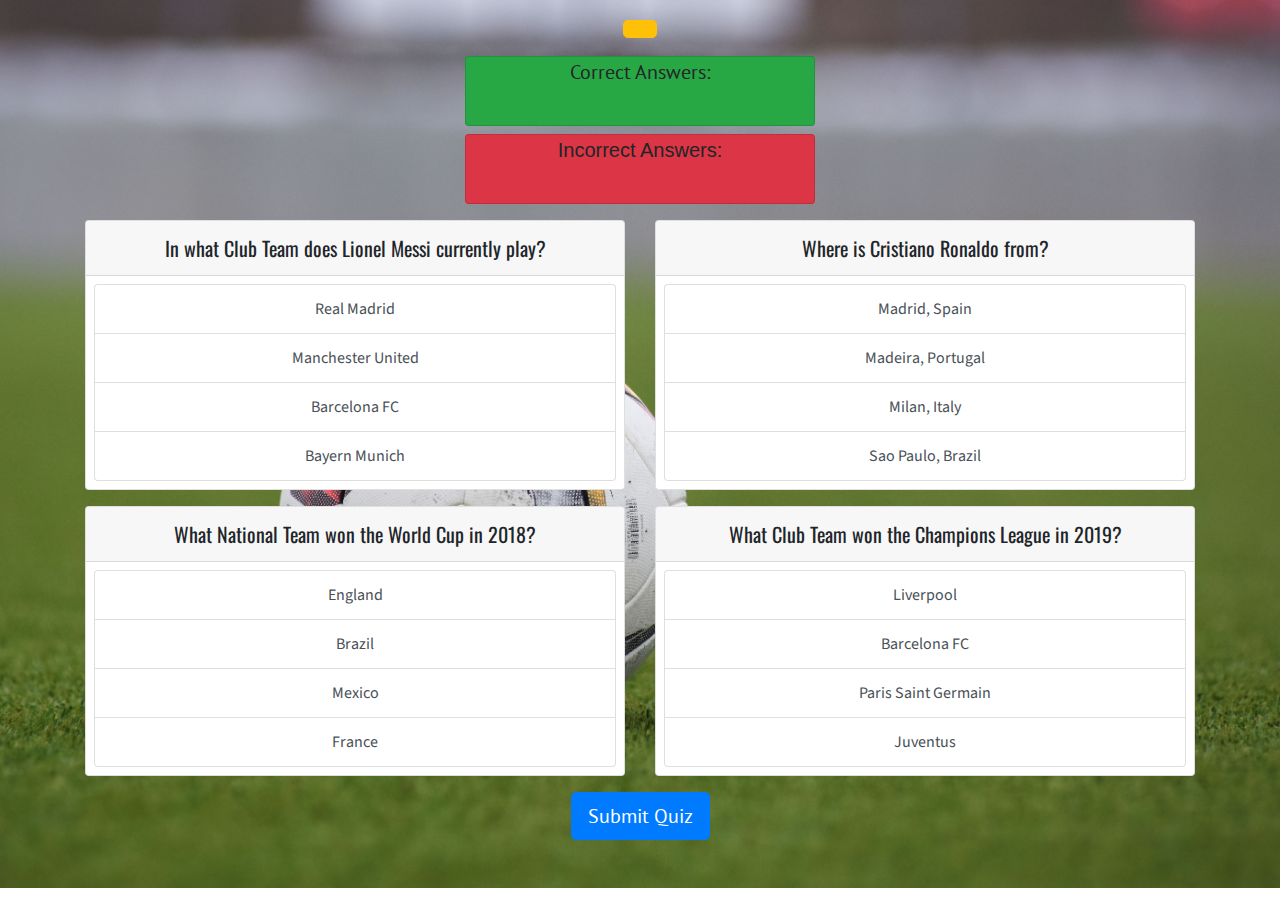
==== game.html @ 27104244 "changing  cover page name" ====
<!DOCTYPE html>
<html lang="en">

<head>
    <meta charset="UTF-8">
    <meta name="viewport" content="width=device-width, initial-scale=1.0">
    <meta http-equiv="X-UA-Compatible" content="ie=edge">
    <title>Trivia Game</title>

</head>

<body>


    <!-- //display the countdown clock -->

    <div class="container">
        <div class="row mt-3">
            <div class="col-sm-12 text-center">
                <div class="text-center">
                    <a class="btn text-center btn-warning btn-lg show-number" href="#" role="button"></a>
                </div>
            </div>
        </div>
    </div>
    <div class="container">
        <div class="row justify-content-md-center mt-3">
            <div class="col-md-4 col-sm-12">
                <div class="card bg-success correct" style="height: 70px"> Correct Answers:<span id="correctAns"></span>
                </div>
                <div class="card bg-danger incorrect mt-2" style="height: 70px"> Incorrect Answers:<span
                        id="incorrectAns"></span>
                </div>
            </div>

        </div>
    </div>
    </div>

    <!-- display cards conytaining the questions and the answers 
They will include a header for the question and a body for the answer
The correct answer will have a differnt name than the incorrect one.
We van use those names to target and display the results -->

    <div class="container">
        <div class="row">
            <div class="col-md-6 col-sm-12 col-12">
                <div class="card mt-3">
                    <div class="card-header">
                        In what Club Team does Lionel Messi currently play?
                    </div>
                    <div class="card-body1 text-center m-2 ">
                        <div class="list-group" id="list-tab" role="tablist">
                            <a class="list-group-item list-group-item-action wrong1" id="list-wrong1-list"
                                data-toggle="list" href="#list-wrong1" role="tab" aria-controls="wrong1">Real Madrid</a>
                            <a class="list-group-item list-group-item-action wrong1" id="list-wrong1-list"
                                data-toggle="list" href="#list-wrong1" role="tab" aria-controls="wrong1">Manchester
                                United</a>
                            <a class="list-group-item list-group-item-action correct1" id="list-correct1-list"
                                data-toggle="list" href="#list-correct1" role="tab" aria-controls="correct1">Barcelona
                                FC</a>
                            <a class="list-group-item list-group-item-action wrong1" id="list-wrong1-list"
                                data-toggle="list" href="#list-wrong1" role="tab" aria-controls="wrong1">Bayern
                                Munich</a>
                        </div>
                    </div>
                </div>
            </div>
            <div class="col-md-6 col-sm-12 col-12">
                <div class="card mt-3">
                    <div class="card-header">
                        Where is Cristiano Ronaldo from?
                    </div>
                    <div class="card-body2 text-center m-2">
                        <div class="list-group" id="list-tab" role="tablist">
                            <a class="list-group-item list-group-item-action wrong2" id="list-wrong2-list"
                                data-toggle="list" href="#list-wrong2" role="tab" aria-controls="wrong2">Madrid,
                                Spain</a>
                            <a class="list-group-item list-group-item-action correct2" id="list-correct2-list"
                                data-toggle="list" href="#list-correct2" role="tab" aria-controls="correct2">Madeira,
                                Portugal</a>
                            <a class="list-group-item list-group-item-action wrong2" id="list-wrong2-list"
                                data-toggle="list" href="#list-wrong2" role="tab" aria-controls="wrong2">Milan,
                                Italy</a>
                            <a class="list-group-item list-group-item-action wrong2" id="list-wrong2-list"
                                data-toggle="list" href="#list-wrong2" role="tab" aria-controls="wrong2">Sao Paulo,
                                Brazil</a>
                        </div>
                    </div>
                </div>
            </div>
        </div>
        <div class="row">
            <div class="col-md-6 col-sm-12 col-12">
                <div class="card mt-3">
                    <div class="card-header">
                        What National Team won the World Cup in 2018?
                    </div>
                    <div class="card-body3 text-center m-2">
                        <div class="list-group" id="list-tab" role="tablist">
                            <a class="list-group-item list-group-item-action wrong3" id="list-wrong3-list"
                                data-toggle="list" href="#list-wrong3" role="tab" aria-controls="wrong3">England</a>
                            <a class="list-group-item list-group-item-action wrong3" id="list-wrong3-list"
                                data-toggle="list" href="#list-wrong3" role="tab" aria-controls="wrong3">Brazil</a>
                            <a class="list-group-item list-group-item-action wrong3" id="list-wrong3-list"
                                data-toggle="list" href="#list-wrong3" role="tab" aria-controls="wrong3">Mexico</a>
                            <a class="list-group-item list-group-item-action correct3" id="list-correct3-list"
                                data-toggle="list" href="#list-correct3" role="tab" aria-controls="correct3">France</a>
                        </div>
                    </div>
                </div>
            </div>
            <div class="col-md-6 col-sm-12 col-12">
                <div class="card mt-3">
                    <div class="card-header">
                        What Club Team won the Champions League in 2019?
                    </div>
                    <div class="card-body4 text-center m-2">
                        <div class="list-group" id="list-tab" role="tablist">
                            <a class="list-group-item list-group-item-action correct4" id="list-correct4-list"
                                data-toggle="list" href="#list-correct4" role="tab"
                                aria-controls="correct4">Liverpool</a>
                            <a class="list-group-item list-group-item-action wrong4" id="list-wrong4-list"
                                data-toggle="list" href="#list-wrong4" role="tab" aria-controls="wrong4">Barcelona
                                FC</a>
                            <a class="list-group-item list-group-item-action wrong4" id="list-wrong4-list"
                                data-toggle="list" href="#list-wrong4" role="tab" aria-controls="wrong4">Paris Saint
                                Germain</a>
                            <a class="list-group-item list-group-item-action wrong4" id="list-wrong4-list"
                                data-toggle="list" href="#list-wrong4" role="tab" aria-controls="wrong4">Juventus</a>
                        </div>
                    </div>
                </div>
            </div>
        </div>
    </div>

    <div class="container">
        <div class="row mt-3 mb-5">
            <div class="col-sm-12 ">
                <div class="text-center">
                    <button type="submit" class="btn btn-primary btn-lg submit" role="button" aria-pressed="true">Submit
                        Quiz</button>
                </div>
            </div>
        </div>
    </div>


    <!-- Added link to the jQuery Library -->
    <script src="https://code.jquery.com/jquery-3.4.1.min.js"
        integrity="sha256-CSXorXvZcTkaix6Yvo6HppcZGetbYMGWSFlBw8HfCJo=" crossorigin="anonymous"></script>
    <!-- Added a link to our external stylesheet-->
    <link rel="stylesheet" href="./assets/css/style.css">
    <!-- Added a link to Bootstrap-->
    <link rel="stylesheet" href="https://maxcdn.bootstrapcdn.com/bootstrap/4.0.0/css/bootstrap.min.css">
    <script src="https://cdnjs.cloudflare.com/ajax/libs/popper.js/1.14.7/umd/popper.min.js"
        integrity="sha384-UO2eT0CpHqdSJQ6hJty5KVphtPhzWj9WO1clHTMGa3JDZwrnQq4sF86dIHNDz0W1"
        crossorigin="anonymous"></script>
    <script src="https://stackpath.bootstrapcdn.com/bootstrap/4.3.1/js/bootstrap.min.js"
        integrity="sha384-JjSmVgyd0p3pXB1rRibZUAYoIIy6OrQ6VrjIEaFf/nJGzIxFDsf4x0xIM+B07jRM"
        crossorigin="anonymous"></script>
    <!-- Added a link to our external js-->
    <script src="./assets/javascript/apps.js"></script>
    <!-- Added some google fonts-->
    <link
        href="https://fonts.googleapis.com/css?family=Chilanka|Cute+Font|Inconsolata|Oswald|PT+Sans|Source+Sans+Pro|Turret+Road&display=swap"
        rel="stylesheet">


</body>

</html>
---- assets/css/style.css ----
* {
    margin:0;
    box-sizing: border-box;
}

body{
    background: url('./images/bkg.jpg');
    background-repeat: no-repeat;
    background-attachment: scroll;  
    background-position: right;
    background-size: cover;
}

ul {
    list-style-type: none;
    margin: 0;
    padding: 0;
}

.jumbotron{
    color: rgba(156, 59, 59, 0.973);
    text-align: center;
    font-size: 20px;
    font-family: 'PT Sans', sans-serif;
}

.card-header, .card-body{
    text-align: center;
    font-size: 20px;
    background-color:gainsboro;
}

.correct, .incorrect{
    text-align: center;
    font-size: 20px;
}

.card-header{
    font-family: 'Oswald', sans-serif;
}

.card-body1, .card-body2, .card-body3, .card-body4 {
    font-family: 'Source Sans Pro', sans-serif;
}

.show-number, .submit , .correct, .incorrect .start{
    font-family: 'PT Sans', sans-serif;
}
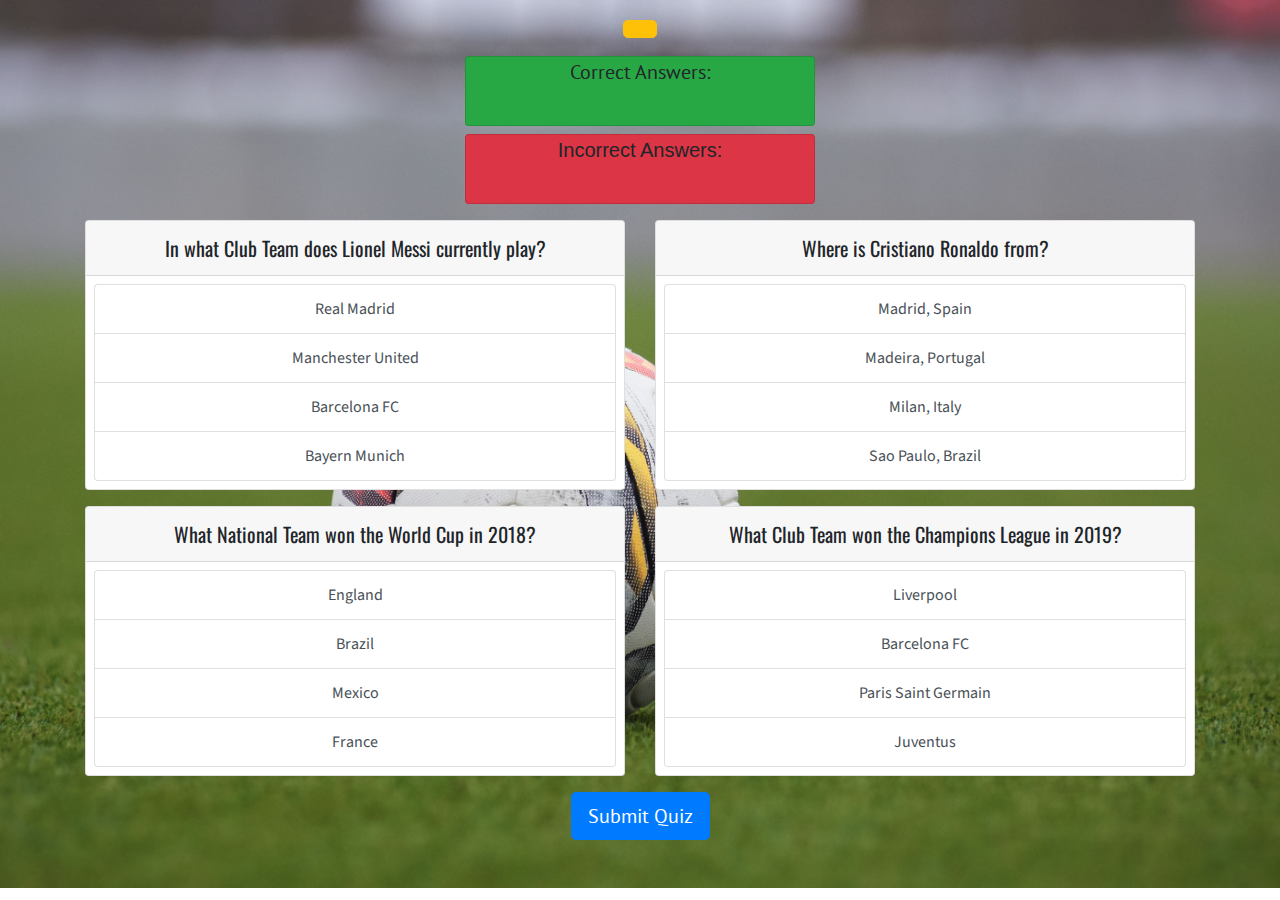
==== commit e5e4712c: "updating score display and minor css changes" ====
--- a/game.html
+++ b/game.html
@@ -11,9 +11,7 @@
 
 <body>
 
-
     <!-- //display the countdown clock -->
-
     <div class="container">
         <div class="row mt-3">
             <div class="col-sm-12 text-center">
@@ -167,7 +165,6 @@
         href="https://fonts.googleapis.com/css?family=Chilanka|Cute+Font|Inconsolata|Oswald|PT+Sans|Source+Sans+Pro|Turret+Road&display=swap"
         rel="stylesheet">
 
-
 </body>
 
 </html>--- a/assets/css/style.css
+++ b/assets/css/style.css
@@ -7,8 +7,9 @@
     background: url('./images/bkg.jpg');
     background-repeat: no-repeat;
     background-attachment: scroll;  
-    background-position: right;
     background-size: cover;
+    background-position: initial;
+    
 }
 
 ul {
